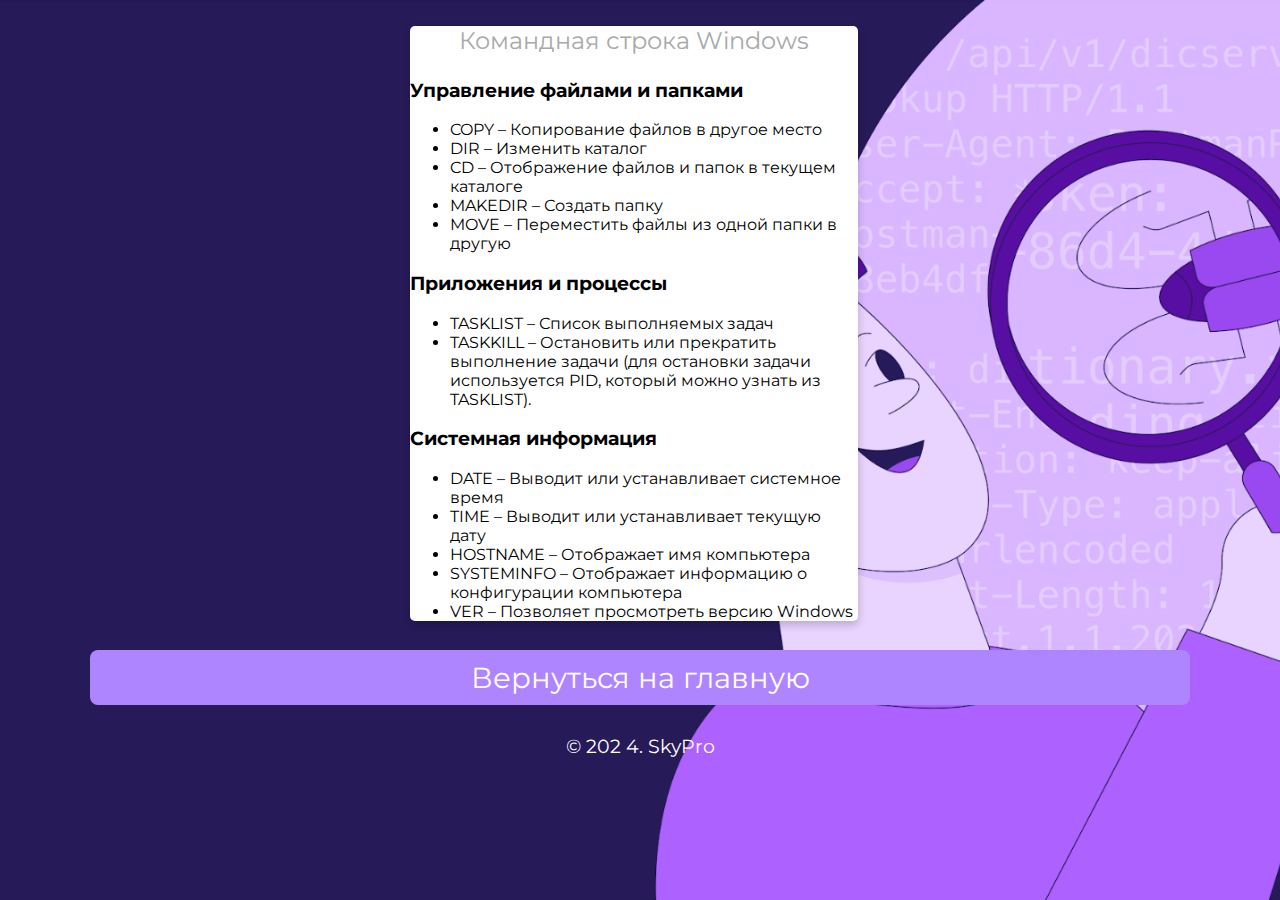
==== cmd.html @ bf6383d3 "first" ====
<!DOCTYPE html>
<html>
   <head>
      <title>Portal for QA</title>
      <link rel="stylesheet" type="text/css" href="style.css">
      <link rel="stylesheet" type="text/css" href="css/font-awesome.css">
      <link rel="shortcut icon" href="img/fav.ico" type="image/x-icon">
      <link href="https://fonts.googleapis.com/css?family=Montserrat:700" rel="stylesheet">
      <meta charset="utf-8">
      <meta name="viewport" content="width=device-width, initial-scale=1">
   </head>
   <body>
      <!--Card-->
      <div class="card animated fadeIn">
         <p class="subtitle">Командная строка Windows</p>
         <h3 id="rt-0"> Управление файлами и папками</h3>
         <ul>
            <li>COPY – Копирование файлов в другое место</li>
            <li>DIR – Изменить каталог</li>
            <li>CD – Отображение файлов и папок в текущем каталоге</li>
            <li>MAKEDIR – Создать папку</li>
            <li>MOVE – Переместить файлы из одной папки в другую</li>
         </ul>
         <h3 id="rt-1">Приложения и процессы</h3>
         <ul>
            <li>TASKLIST – Список выполняемых задач</li>
            <li>TASKKILL – Остановить или прекратить выполнение задачи (для остановки задачи используется PID, который можно узнать из TASKLIST).</li>
         </ul>
         <h3 id="rt-3">Системная информация</h3>
         <ul>
            <li>DATE – Выводит или устанавливает системное время</li>
            <li>TIME – Выводит или устанавливает текущую дату</li>
            <li>HOSTNAME – Отображает имя компьютера</li>
            <li>SYSTEMINFO – Отображает информацию о конфигурации компьютера</li>
            <li>VER – Позволяет просмотреть версию Windows</li>
         </ul>
      </div>
      <!--footer-->
      <footer class="animated fadeIn">
         <p class="location" align="center">
            <a href="index.html">Вернуться на главную</a>
         </p>
         &copy; 202 4. SkyPro
      </footer>
   </body>
</html>
---- style.css ----
* {
	font-family: 'Montserrat', sans-serif;
}

body {
	width: 100%;
	margin: 0px;
	background-image: url(img/bg.jpg);
	background-repeat: repeat-y no-repeat;
	background-size: cover;
	background-position: center;
	background-attachment: fixed;
}

.icons>a {
	text-decoration: none;
	color: darkgray;
}

.location>a {
	text-decoration: none;
	color: white;
}

.location:hover {
	box-shadow: 0 8px 16px 0 rgba(0, 0, 0, 0.2);
}


/*---------- Responsive Grid ---------------*/

@media screen and (min-width: 1001px) {
	.card {
		margin-left: 32%;
		margin-top: 2%;
		padding: 0px;
		background-color: white;
		box-shadow: 0 4px 8px 0 rgba(0, 0, 0, 0.2);
		transition: 0.3s;
		width: 35%;
		border-radius: 5px;
	}
	.card:hover {
		box-shadow: 0 8px 16px 0 rgba(0, 0, 0, 1);
	}
	img {
		border: 20px solid white;
		border-radius: 50%;
		margin-top: 8%;
		margin-bottom: -15% !important;
		width: 30%;
	}
	.name {
		text-align: center;
		font-size: 2.8em;
		color: gainsboro;
		margin-top: 15%;
		margin-bottom: auto;
		text-transform: capitalize;
	}
	hr {
		width: 93%;
		height: 2px;
		background-color: gainsboro;
		border: 0px;
	}
	.subtitle {
		text-align: center;
		font-size: 1.5em;
		color: darkgray;
	}
	.icons {
		font-size: 18px;
		text-align: center;
		margin-right: 0px;
		margin-left: 0px;
		color: darkgray;
		margin-bottom: 40px;
	}
	.location {
		text-align: center;
		color: white;
		font-size: 1.5em;
		display: block;
		background-color: rgba(175,133,255,1);
		padding: 10px;
		margin-left: 7%;
		margin-right: 7%;
		border-radius: 8px;
	}
}

@media (min-width: 100px) and (max-width: 728px) and (orientation:portrait) {
	body {
		width: 100%;
		margin: 0px;
		background: url(img/bg.jpg) fixed no;
		overflow-x: hidden;
	}
	hr {
		width: 93%;
		height: 2px;
		background-color: gainsboro;
		border: 0px;
	}
	.card {
		margin-top: 10%;
		margin-left: 2%;
		margin-right: 0px;
		background-color: white;
		box-shadow: 0 4px 8px 0 rgba(0, 0, 0, 0.2);
		transition: 0.3s;
		width: 95%;
		border-radius: 5px;
	}
	.card:hover {
		box-shadow: 0 8px 16px 0 rgba(0, 0, 0, 1);
	}
	img {
		border: 15px solid white;
		margin-bottom: -20% !important;
		border-radius: 50%;
		width: 33%;
	}
	.name {
		padding-right: 4px;
		padding-left: 4px;
		text-align: center;
		font-size: 2.5em;
		color: gainsboro;
		margin-top: 16%;
		margin-bottom: auto;
		text-transform: capitalize;
	}
	.subtitle {
		text-align: center;
		font-size: 1.2em;
		color: darkgray;
	}
	.icons {
		font-size: 11px;
		text-align: center;
		margin-right: 0px;
		margin-left: 0px;
		color: darkgray;
		margin-bottom: 40px;
	}
	.location {
		text-align: center;
		color: white;
		font-size: 0.8em;
		display: block;
		background-color: rgba(175,133,255,1);
		padding: 10px;
		margin-left: 7%;
		margin-right: 7%;
		border-radius: 8px;
	}
}

@media (min-width: 100px) and (max-width: 728px) and (orientation:landscape) {
	body {
		width: 100%;
		margin: 0px;
		background: url(img/bg.jpg) fixed no;
		overflow-x: hidden;
	}
	hr {
		width: 93%;
		height: 2px;
		background-color: gainsboro;
		border: 0px;
	}
	.card {
		margin-top: 6%;
		margin-left: 9%;
		margin-right: 0px;
		background-color: white;
		box-shadow: 0 4px 8px 0 rgba(0, 0, 0, 0.2);
		transition: 0.3s;
		width: 80%;
		border-radius: 5px;
	}
	.card:hover {
		box-shadow: 0 8px 16px 0 rgba(0, 0, 0, 1);
	}
	img {
		border: 15px solid white;
		margin-bottom: -15% !important;
		border-radius: 50%;
		width: 25%;
	}
	.name {
		padding-right: 4px;
		padding-left: 4px;
		text-align: center;
		font-size: 2.8em;
		color: gainsboro;
		margin-top: 16%;
		margin-bottom: auto;
		text-transform: capitalize;
	}
	.subtitle {
		text-align: center;
		font-size: 1.9em;
		color: darkgray;
	}
	.icons {
		font-size: 18px;
		text-align: center;
		margin-right: 0px;
		margin-left: 0px;
		color: darkgray;
		margin-bottom: 40px;
	}
	.location {
		text-align: center;
		color: white;
		font-size: 1.5em;
		display: block;
		background-color: rgba(175,133,255,1);
		padding: 10px;
		margin-left: 7%;
		margin-right: 7%;
		border-radius: 8px;
	}
}

@media only screen and (min-width: 728px) and (max-width: 1000px) {
	body {
		width: 100%;
		margin: 0px;
		background: url(img/bg.jpg) fixed no;
		overflow-x: hidden;
	}
	hr {
		width: 93%;
		height: 2px;
		background-color: gainsboro;
		border: 0px;
	}
	.card {
		margin-top: 4%;
		margin-left: 13%;
		align-content: center;
		background-color: white;
		box-shadow: 0 4px 8px 0 rgba(0, 0, 0, 0.2);
		transition: 0.3s;
		width: 75%;
		border-radius: 5px;
	}
	.card:hover {
		box-shadow: 0 8px 16px 0 rgba(0, 0, 0, 1);
	}
	img {
		border: 15px solid white;
		margin-bottom: -18% !important;
		border-radius: 50%;
		width: 30%;
	}
	.name {
		text-align: center;
		font-size: 2.5em;
		color: gainsboro;
		margin-top: 16%;
		margin-bottom: auto;
		text-transform: capitalize;
	}
	.subtitle {
		text-align: center;
		font-size: 2em;
		color: darkgray;
	}
	.icons {
		font-size: 15px;
		text-align: center;
		margin-right: 0px;
		margin-left: 0px;
		color: darkgray;
		margin-bottom: 40px;
	}
	.location {
		text-align: center;
		color: white;
		font-size: 1.8em;
		display: block;
		background-color: rgba(175,133,255,1);
		padding: 10px;
		margin-left: 7%;
		margin-right: 7%;
		border-radius: 8px;
	}
}


/*---------- Responsive Grid Ends ---------------*/
footer {
	text-align: center;
	color: white;
	font-size: 1.2em
}
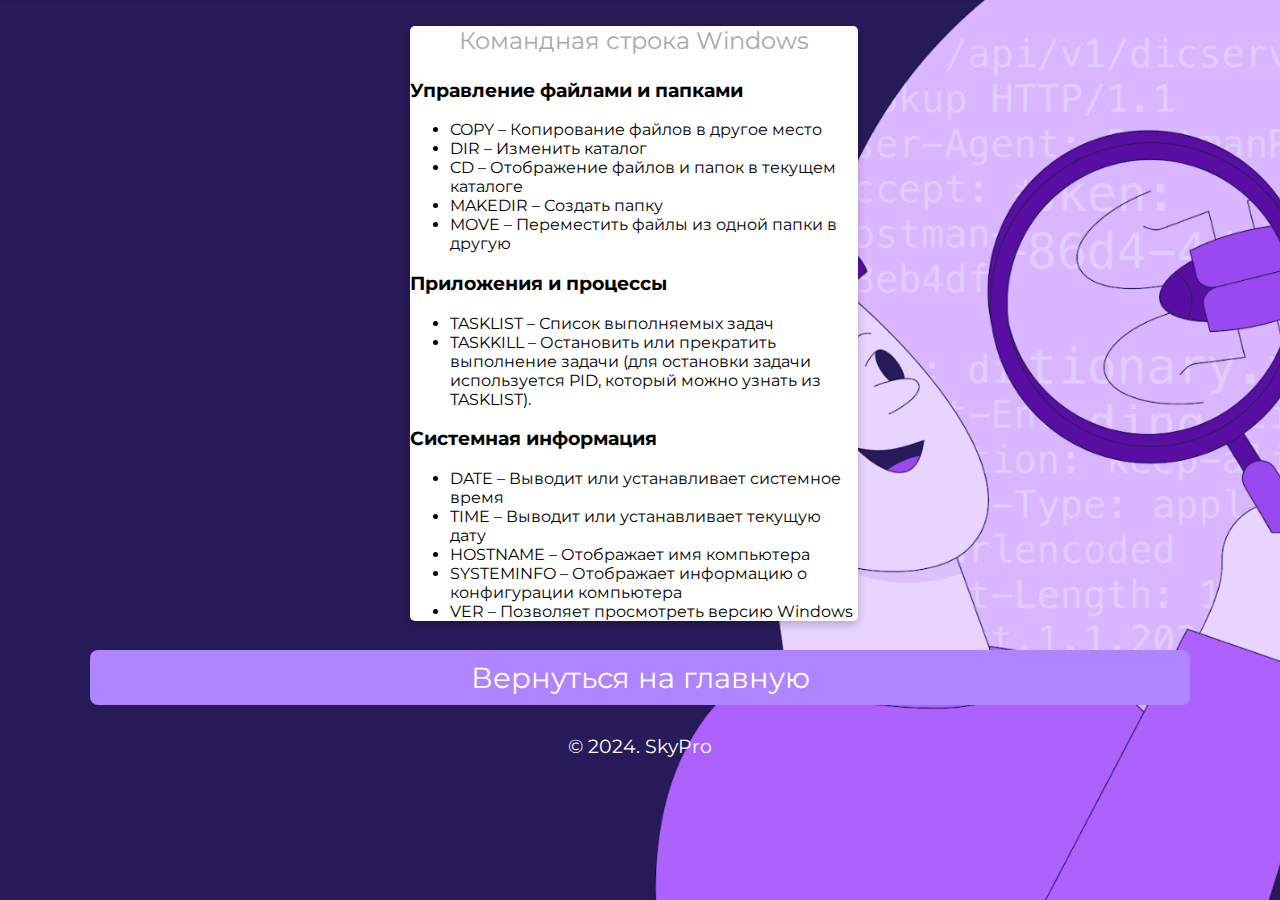
==== commit f6cf3fd6: "first" ====
--- a/cmd.html
+++ b/cmd.html
@@ -40,7 +40,7 @@
          <p class="location" align="center">
             <a href="index.html">Вернуться на главную</a>
          </p>
-         &copy; 202 4. SkyPro
+         &copy; 2024. SkyPro
       </footer>
    </body>
 </html>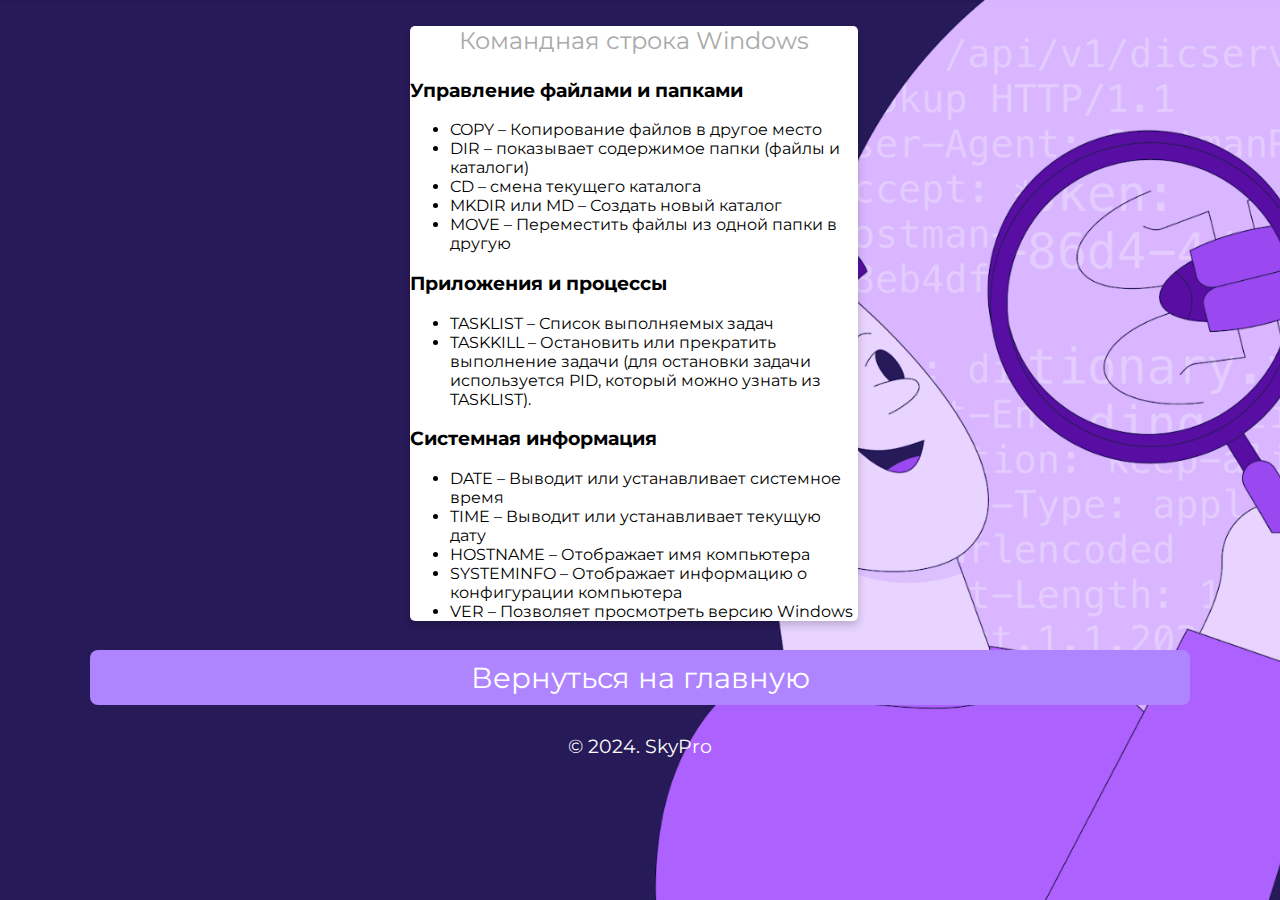
==== commit ba7f3c94: "two" ====
--- a/cmd.html
+++ b/cmd.html
@@ -16,9 +16,9 @@
          <h3 id="rt-0"> Управление файлами и папками</h3>
          <ul>
             <li>COPY – Копирование файлов в другое место</li>
-            <li>DIR – Изменить каталог</li>
-            <li>CD – Отображение файлов и папок в текущем каталоге</li>
-            <li>MAKEDIR – Создать папку</li>
+            <li>DIR – показывает содержимое  папки (файлы и каталоги)</li>
+            <li>CD – смена текущего каталога</li>
+            <li>MKDIR или MD – Создать новый каталог</li>
             <li>MOVE – Переместить файлы из одной папки в другую</li>
          </ul>
          <h3 id="rt-1">Приложения и процессы</h3>
